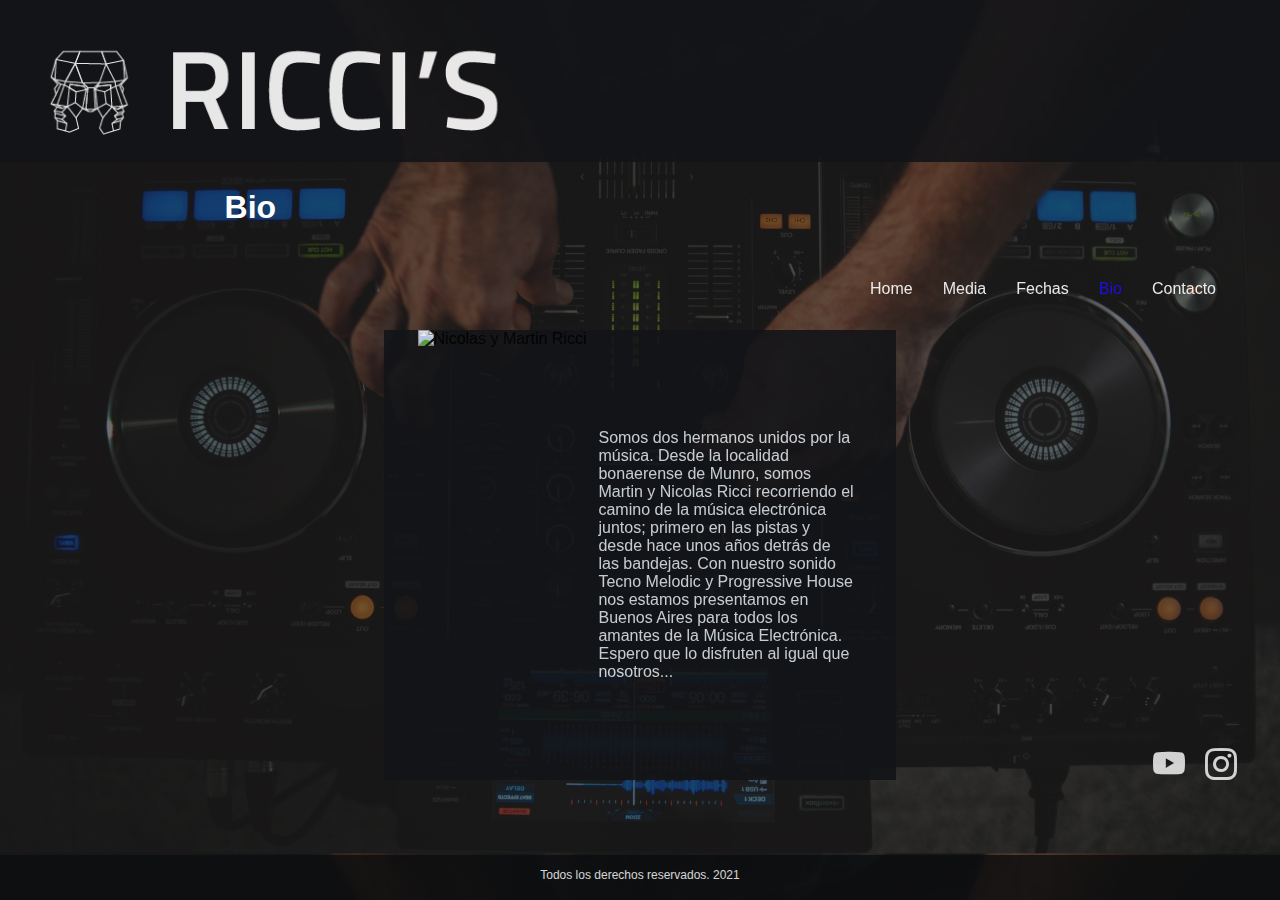
==== pages/bio.html @ ce3fe739 "primera carga" ====
<!DOCTYPE html>
<html lang="en">

<head>
    <meta charset="UTF-8">
    <meta http-equiv="X-UA-Compatible" content="IE=edge">
    <meta name="viewport" content="width=device-width, initial-scale=1.0">
    <link href="https://cdn.jsdelivr.net/npm/bootstrap@5.1.1/dist/css/bootstrap.min.css" rel="stylesheet"
        integrity="sha384-F3w7mX95PdgyTmZZMECAngseQB83DfGTowi0iMjiWaeVhAn4FJkqJByhZMI3AhiU" crossorigin="anonymous">
    <link rel='stylesheet' href='../css/estilos.css' />
    <title>Ricci's</title>
</head>

<body class="pages_bio">
    <header class="header">
        <div class="header__logo">
            <img src="../img/logo1.png">
        </div>
        <nav class='header__menu'>
            <ul>
                <li>
                    <a href='../index.html'>Home</a>
                </li>
                <li>
                    <a href='media.html'>Media</a>
                </li>
                <li>
                    <a href='fechas.html'>Fechas</a>
                </li>
                <li>
                    <a class="activo" href='bio.html'>Bio</a>
                </li>
                <li>
                    <a href='contacto.html'>Contacto</a>
                </li>
            </ul>
        </nav>
    </header>
    <h1>Bio</h1>
    <section class="principalBio">
        <section class="photoBio">
            <img src='../Img/img_1.jpg' alt='Nicolas y Martin Ricci' />
        </section>
        <section class="textBio">
            <p>Somos dos hermanos unidos por la música. Desde la localidad bonaerense de Munro, somos Martin y Nicolas
                Ricci recorriendo el camino de la música electrónica juntos; primero en las pistas y desde hace unos
                años
                detrás de las bandejas. Con nuestro sonido Tecno Melodic y Progressive House nos estamos presentamos en
                Buenos Aires para todos los
                amantes de la Música Electrónica. Espero que lo disfruten al igual que nosotros...</p>
            <section class="channel">
                <a class="channel__youtube" href='https://www.youtube.com/channel/UCpc52qWNZIpne5_n5Q0jDhA'
                    target="_blank">
                    <h1><i class="bi bi-youtube"></i></h1>
                </a>
            </section>
            <section class="redes">
                <a class="redes__ig" href='https://www.instagram.com/riccis.mn' target="_blank">
                    <h1><i class="bi bi-instagram"></i></h1>
                </a>
            </section>
        </section>
        <footer class="footer">
            <p class="footer__text">Todos los derechos reservados. 2021</p>
        </footer>
</body>

</html>
---- css/estilos.css ----
@import url("https://fonts.googleapis.com/css2?family=Open+Sans:wght@300;400;600&family=Titillium+Web:wght@300;400;600&display=swap");
@import url("https://cdn.jsdelivr.net/npm/bootstrap-icons@1.5.0/font/bootstrap-icons.css");
.textBio {
  color: aliceblue;
  text-align: center;
  display: -webkit-box;
  display: -ms-flexbox;
  display: flex;
  width: 20vw;
  padding: 8px;
  padding-left: 12px;
  opacity: 0.9;
}

.textBio p {
  text-align: left;
}

.principalBio {
  display: -webkit-box;
  display: -ms-flexbox;
  display: flex;
  height: 50vh;
  width: 40vw;
  margin: auto;
  -webkit-box-pack: center;
      -ms-flex-pack: center;
          justify-content: center;
  -webkit-box-align: center;
      -ms-flex-align: center;
          align-items: center;
  background-color: #141518;
  opacity: .9;
}

.photoBio {
  display: -webkit-box;
  display: -ms-flexbox;
  display: flex;
  height: 50vh;
  margin-top: auto;
}

.pages_bio {
  background-image: url(../img/backbio.jpg);
  background-size: cover;
}

/* +Bootstrap */
.boots {
  padding-top: 10vh;
  padding-left: 27vw;
  opacity: .7;
}

.card-body {
  background-color: #141518;
  color: white;
}

.container {
  width: 25vw;
  margin-top: 5vh;
  opacity: .7;
}

.pagesContacto {
  background-image: url(../img/back2.jpg);
  background-size: cover;
  background-blend-mode: multiply;
  opacity: .9;
}

.seccionContacto {
  background-color: #0d0e10;
  padding: 20px;
  padding-top: 0;
  width: 30vw;
  height: 45vh;
  margin: auto;
  -webkit-box-shadow: 7px 14px 14px black;
          box-shadow: 7px 14px 14px black;
}

.h2contacto {
  padding: 10px;
  margin-bottom: 5%;
}

.inputform {
  width: 99%;
  margin: auto;
  background-color: #0d0e10;
  padding: 10px;
  margin-bottom: 10px;
  border-radius: 4px;
  border: 1px solid #e2e2e2;
  color: white;
}

#consultas {
  padding-bottom: 46px;
}

.boton {
  color: white;
  width: 49%;
  height: 36px;
  background-color: #141518;
  border-radius: 4px;
  border: 1px solid #e2e2e2;
  margin-bottom: 10px;
}

.pages_media {
  background-image: url(../img/img_back2.jpg);
  background-size: cover;
}

.galeria {
  padding-left: 10vw;
  padding-top: 5vh;
}

/* GRIDS aplicado en Media */
.galeria {
  display: -ms-grid;
  display: grid;
  -ms-grid-columns: 280px;
      grid-template-columns: 280px;
  -ms-grid-rows: 158px;
      grid-template-rows: 158px;
  background-color: none;
      grid-template-areas: "box1 box1 box2 box3" "box1 box1 box6 box3" "box4 box5 box6 box7";
  grid-gap: 20px;
}

.box1 {
  -ms-grid-row: 1;
  -ms-grid-row-span: 2;
  -ms-grid-column: 1;
  -ms-grid-column-span: 2;
  grid-area: box1;
}

.box2 {
  -ms-grid-row: 1;
  -ms-grid-column: 3;
  grid-area: box2;
  -webkit-transition: -webkit-transform 1s;
  transition: -webkit-transform 1s;
  transition: transform 1s;
  transition: transform 1s, -webkit-transform 1s;
}

.box3 {
  -ms-grid-row: 1;
  -ms-grid-row-span: 2;
  -ms-grid-column: 4;
  grid-area: box3;
  -webkit-transition: -webkit-transform 1s;
  transition: -webkit-transform 1s;
  transition: transform 1s;
  transition: transform 1s, -webkit-transform 1s;
}

.box4 {
  -ms-grid-row: 3;
  -ms-grid-column: 1;
  grid-area: box4;
  -webkit-transition: -webkit-transform 1s;
  transition: -webkit-transform 1s;
  transition: transform 1s;
  transition: transform 1s, -webkit-transform 1s;
}

.box5 {
  -ms-grid-row: 3;
  -ms-grid-column: 2;
  grid-area: box5;
  -webkit-transition: -webkit-transform 1s;
  transition: -webkit-transform 1s;
  transition: transform 1s;
  transition: transform 1s, -webkit-transform 1s;
}

.box6 {
  -ms-grid-row: 2;
  -ms-grid-row-span: 2;
  -ms-grid-column: 3;
  grid-area: box6;
  -webkit-transition: -webkit-transform 1s;
  transition: -webkit-transform 1s;
  transition: transform 1s;
  transition: transform 1s, -webkit-transform 1s;
}

.box7 {
  -ms-grid-row: 3;
  -ms-grid-column: 4;
  grid-area: box7;
  -webkit-transition: -webkit-transform 1s;
  transition: -webkit-transform 1s;
  transition: transform 1s;
  transition: transform 1s, -webkit-transform 1s;
}

.efecto:hover {
  -webkit-transform: scale(1.3);
          transform: scale(1.3);
}

.fechas__tabla {
  color: white;
  font-size: 120%;
}

/* FLEXBOX */
.fechas {
  display: -webkit-box;
  display: -ms-flexbox;
  display: flex;
  -webkit-box-pack: center;
      -ms-flex-pack: center;
          justify-content: center;
}

/* Estilo Fechas */
.fechas__tabla {
  border-collapse: collapse;
}

th,
td {
  border-bottom: 1px solid white;
  padding: 15px;
}

.pages_fechas {
  background-image: url(../img/backfechas4.jpg);
  background-size: cover;
}

tr:hover {
  background-color: #141518;
  color: white;
  opacity: 0.5;
}

* {
  margin: 0;
  padding: 0;
}

.index {
  background-image: url(../img/img_back.jpg);
  background-size: cover;
  font-family: open, sans-serif;
  overflow: hidden;
}

.header {
  background-color: #141518;
  height: 18vh;
}

.header__logo {
  display: block;
  float: left;
  margin-top: 2vh;
}

.header__logo img {
  height: 15vh;
  padding: 10px;
}

.header__menu {
  display: block;
  width: 60vw;
  text-align: right;
  position: relative;
  bottom: 32px;
  font-weight: 400;
  float: right;
  margin-right: 3vw;
}

.header__menu ul li {
  list-style-type: none;
  display: inline-block;
  padding-right: 2vw;
  margin-top: 15vh;
}

a:hover {
  color: #1e0eff;
  font-weight: 500;
}

a {
  text-decoration: none;
}

a {
  color: white;
  font-weight: 400;
}

.titulo_index {
  color: white;
  margin-top: 5vh;
}

.redes {
  position: fixed;
  top: 80vh;
  left: 92vw;
}

.channel {
  position: fixed;
  top: 80vh;
  left: 88vw;
}

.footer {
  background-color: #0d0e10;
  color: white;
  text-align: center;
  height: 5vh;
  width: 100vw;
  position: fixed;
  bottom: 0;
}

.footer__text {
  font-size: 75%;
  padding-top: 1%;
}

.textoIndex {
  color: white;
  width: 50%;
  text-align: center;
  margin: auto;
  font-size: 120%;
  padding-top: 5vh;
}

.contenido {
  display: -webkit-box;
  display: -ms-flexbox;
  display: flex;
  width: 100%;
}

.contenido1 {
  width: 50%;
  padding-left: 10vw;
  padding-right: 0;
  margin-left: 3vw;
  margin-right: 0;
  background: -webkit-gradient(linear, left top, right top, color-stop(10%, transparent), color-stop(90%, black));
  background: linear-gradient(left, transparent 10%, black 90%);
}

.contenido2 {
  margin-left: 0;
}

/* Estilo de secciones */
.pages {
  background-color: #0d0e10;
}

h1 {
  color: white;
  text-align: center;
  font-size: 200%;
  font-family: titillum web, sans-serif;
  padding: 3vh;
}

h2 {
  color: white;
  text-align: center;
}

body {
  font-family: open, sans-serif !important;
}

.activo {
  color: #1e0eff;
  font-weight: 500;
}

/* Probando Opacity */
.event {
  -webkit-box-shadow: 7px 14px 14px black;
          box-shadow: 7px 14px 14px black;
  opacity: 0.9;
}

.header {
  opacity: 0.9;
}

.footer {
  opacity: 0.9;
}

/* Bootstrap */
i:hover {
  color: #1e0eff;
}

nav .header__menu {
  display: -webkit-box;
  display: -ms-flexbox;
  display: flex;
  -webkit-box-pack: center;
      -ms-flex-pack: center;
          justify-content: center;
  -webkit-box-align: center;
      -ms-flex-align: center;
          align-items: center;
  margin-top: 2vh !important;
}

/* Probando Media Queries */
@media (max-width: 768px) {
  .index {
    background-image: none;
    background-color: #0d0e10;
    overflow-x: hidden;
  }
  .header__menu {
    display: block;
    width: 100%;
    background-color: #0d0e10;
    padding-top: 2vh;
    float: right;
    margin-left: 0;
    text-align: center;
  }
  nav {
    margin-top: 6vh;
    margin-right: 0;
  }
  .header__menu ul {
    margin: 0;
  }
  .header__menu ul li {
    margin-top: 0;
    margin-left: 0;
    padding-right: 7%;
  }
  .header__logo {
    display: block;
    width: 100vw;
  }
  .header__logo img {
    padding: 0;
  }
  .header__menu ul {
    margin-top: 5px;
  }
  .container {
    width: 70vw;
    margin-top: 15vh;
    margin-left: 0;
  }
  .redes {
    position: fixed;
    top: 80vh;
    left: 25%;
  }
  .channel {
    position: fixed;
    top: 80vh;
    left: 50%;
  }
}
/*# sourceMappingURL=estilos.css.map */
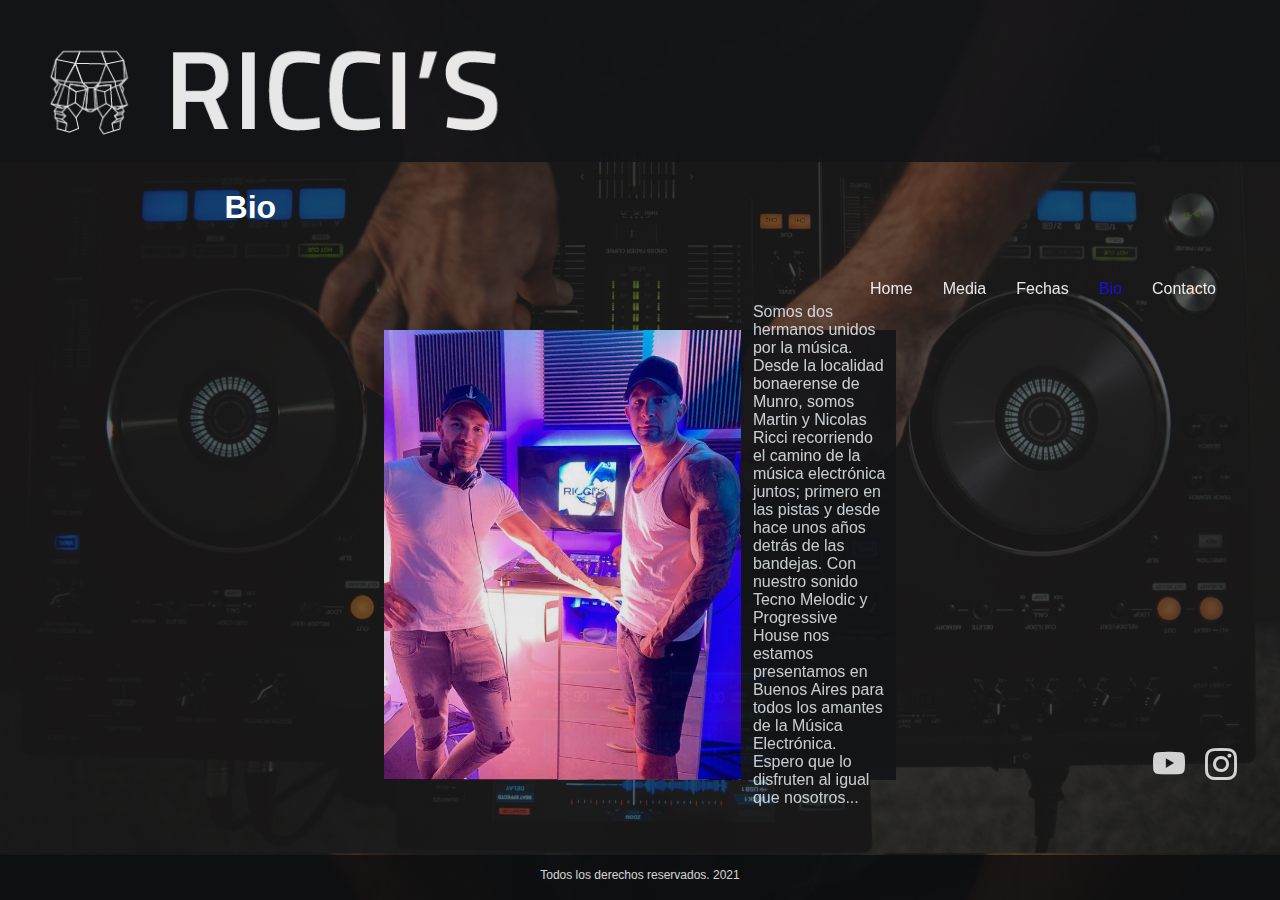
==== commit c2a2a2a2: "cambios clase 16" ====
--- a/pages/bio.html
+++ b/pages/bio.html
@@ -4,11 +4,13 @@
 <head>
     <meta charset="UTF-8">
     <meta http-equiv="X-UA-Compatible" content="IE=edge">
+    <meta name="description" content="Bio de Ricci's Dj">
+    <meta name="keywords" content="Musica electronica, biografia, Nicolas Ricci, Martin Ricci ">
     <meta name="viewport" content="width=device-width, initial-scale=1.0">
     <link href="https://cdn.jsdelivr.net/npm/bootstrap@5.1.1/dist/css/bootstrap.min.css" rel="stylesheet"
         integrity="sha384-F3w7mX95PdgyTmZZMECAngseQB83DfGTowi0iMjiWaeVhAn4FJkqJByhZMI3AhiU" crossorigin="anonymous">
     <link rel='stylesheet' href='../css/estilos.css' />
-    <title>Ricci's</title>
+    <title>Ricci's | Bio</title>
 </head>
 
 <body class="pages_bio">
@@ -39,7 +41,7 @@
     <h1>Bio</h1>
     <section class="principalBio">
         <section class="photoBio">
-            <img src='../Img/img_1.jpg' alt='Nicolas y Martin Ricci' />
+            <img src='../img/img1.jpg' alt='Nicolas y Martin Ricci' />
         </section>
         <section class="textBio">
             <p>Somos dos hermanos unidos por la música. Desde la localidad bonaerense de Munro, somos Martin y Nicolas
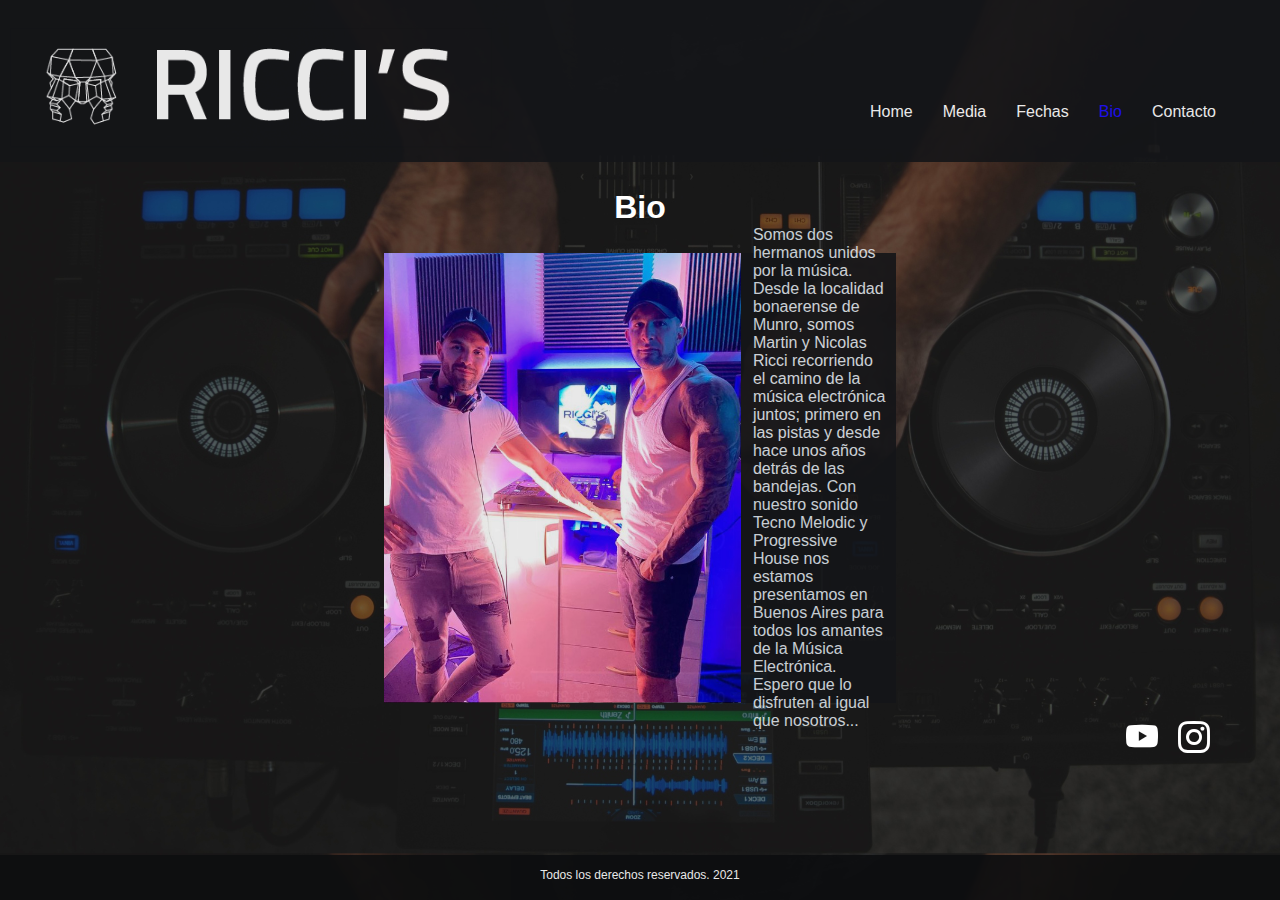
==== commit c54835f8: "pre entrega 4" ====
--- a/pages/bio.html
+++ b/pages/bio.html
@@ -40,31 +40,31 @@
     </header>
     <h1>Bio</h1>
     <section class="principalBio">
-        <section class="photoBio">
+        <div class="photoBio">
             <img src='../img/img1.jpg' alt='Nicolas y Martin Ricci' />
-        </section>
-        <section class="textBio">
+        </div>
+        <div class="textBio">
             <p>Somos dos hermanos unidos por la música. Desde la localidad bonaerense de Munro, somos Martin y Nicolas
                 Ricci recorriendo el camino de la música electrónica juntos; primero en las pistas y desde hace unos
                 años
                 detrás de las bandejas. Con nuestro sonido Tecno Melodic y Progressive House nos estamos presentamos en
                 Buenos Aires para todos los
                 amantes de la Música Electrónica. Espero que lo disfruten al igual que nosotros...</p>
-            <section class="channel">
-                <a class="channel__youtube" href='https://www.youtube.com/channel/UCpc52qWNZIpne5_n5Q0jDhA'
-                    target="_blank">
-                    <h1><i class="bi bi-youtube"></i></h1>
-                </a>
-            </section>
-            <section class="redes">
-                <a class="redes__ig" href='https://www.instagram.com/riccis.mn' target="_blank">
-                    <h1><i class="bi bi-instagram"></i></h1>
-                </a>
-            </section>
-        </section>
-        <footer class="footer">
-            <p class="footer__text">Todos los derechos reservados. 2021</p>
-        </footer>
+        </div>
+    </section>
+        <div class="channel">
+            <a class="channel__youtube" href='https://www.youtube.com/channel/UCpc52qWNZIpne5_n5Q0jDhA' target="_blank">
+                <i class="bi bi-youtube"></i>
+            </a>
+        </div>
+        <div class="redes">
+            <a class="redes__ig" href='https://www.instagram.com/riccis.mn' target="_blank">
+                <i class="bi bi-instagram"></i>
+            </a>
+        </div>
+    <footer class="footer">
+        <p class="footer__text">Todos los derechos reservados. 2021</p>
+    </footer>
 </body>
 
 </html>--- a/css/estilos.css
+++ b/css/estilos.css
@@ -273,13 +273,12 @@
 }
 
 .header__logo img {
-  height: 15vh;
+  height: 13.5vh;
   padding: 10px;
 }
 
 .header__menu {
   display: block;
-  width: 60vw;
   text-align: right;
   position: relative;
   bottom: 32px;
@@ -384,6 +383,10 @@
   padding: 3vh;
 }
 
+i {
+  font-size: 200%;
+}
+
 h2 {
   color: white;
   text-align: center;
@@ -399,12 +402,6 @@
 }
 
 /* Probando Opacity */
-.event {
-  -webkit-box-shadow: 7px 14px 14px black;
-          box-shadow: 7px 14px 14px black;
-  opacity: 0.9;
-}
-
 .header {
   opacity: 0.9;
 }
@@ -418,71 +415,91 @@
   color: #1e0eff;
 }
 
-nav .header__menu {
-  display: -webkit-box;
-  display: -ms-flexbox;
-  display: flex;
-  -webkit-box-pack: center;
-      -ms-flex-pack: center;
-          justify-content: center;
-  -webkit-box-align: center;
-      -ms-flex-align: center;
-          align-items: center;
-  margin-top: 2vh !important;
-}
-
-/* Probando Media Queries */
+/* Media Queries */
 @media (max-width: 768px) {
   .index {
+    background-color: #0d0e10;
     background-image: none;
-    background-color: #0d0e10;
+    overflow: scroll;
     overflow-x: hidden;
   }
   .header__menu {
-    display: block;
+    display: -webkit-box;
+    display: -ms-flexbox;
+    display: flex;
+    -webkit-box-orient: vertical;
+    -webkit-box-direction: normal;
+        -ms-flex-direction: column;
+            flex-direction: column;
+    text-align: left;
+    position: none;
+    float: none;
+    width: 60%;
+  }
+  .header__menu ul li {
+    margin-top: 2vh;
+  }
+  ul {
+    display: -webkit-box;
+    display: -ms-flexbox;
+    display: flex;
+    -webkit-box-orient: vertical;
+    -webkit-box-direction: normal;
+        -ms-flex-direction: column;
+            flex-direction: column;
+    margin-top: 5vh;
+  }
+  .contenido {
+    -webkit-box-orient: vertical;
+    -webkit-box-direction: normal;
+        -ms-flex-direction: column;
+            flex-direction: column;
+  }
+  .contenido1 {
     width: 100%;
-    background-color: #0d0e10;
-    padding-top: 2vh;
-    float: right;
-    margin-left: 0;
-    text-align: center;
-  }
-  nav {
-    margin-top: 6vh;
-    margin-right: 0;
-  }
-  .header__menu ul {
-    margin: 0;
-  }
-  .header__menu ul li {
-    margin-top: 0;
-    margin-left: 0;
-    padding-right: 7%;
-  }
-  .header__logo {
-    display: block;
-    width: 100vw;
-  }
-  .header__logo img {
-    padding: 0;
-  }
-  .header__menu ul {
-    margin-top: 5px;
-  }
-  .container {
-    width: 70vw;
-    margin-top: 15vh;
-    margin-left: 0;
+    margin-top: 25vh;
+  }
+  .contenido2 {
+    width: 100%;
+    margin-left: auto;
+  }
+  .follow {
+    display: -webkit-box;
+    display: -ms-flexbox;
+    display: flex;
+    -webkit-box-orient: horizontal;
+    -webkit-box-direction: normal;
+        -ms-flex-direction: row;
+            flex-direction: row;
+    height: 10vh;
+    margin-top: 5vh;
+    margin-bottom: 5vh;
   }
   .redes {
-    position: fixed;
-    top: 80vh;
-    left: 25%;
+    display: -webkit-box;
+    display: -ms-flexbox;
+    display: flex;
+    -webkit-box-orient: vertical;
+    -webkit-box-direction: normal;
+        -ms-flex-direction: column;
+            flex-direction: column;
+    position: static;
+    width: 48%;
   }
   .channel {
-    position: fixed;
-    top: 80vh;
-    left: 50%;
+    display: -webkit-box;
+    display: -ms-flexbox;
+    display: flex;
+    -webkit-box-orient: vertical;
+    -webkit-box-direction: normal;
+        -ms-flex-direction: column;
+            flex-direction: column;
+    position: static;
+    width: 48%;
+    -webkit-box-align: end;
+        -ms-flex-align: end;
+            align-items: flex-end;
+    margin-right: 4%;
   }
 }
 /*# sourceMappingURL=estilos.css.map */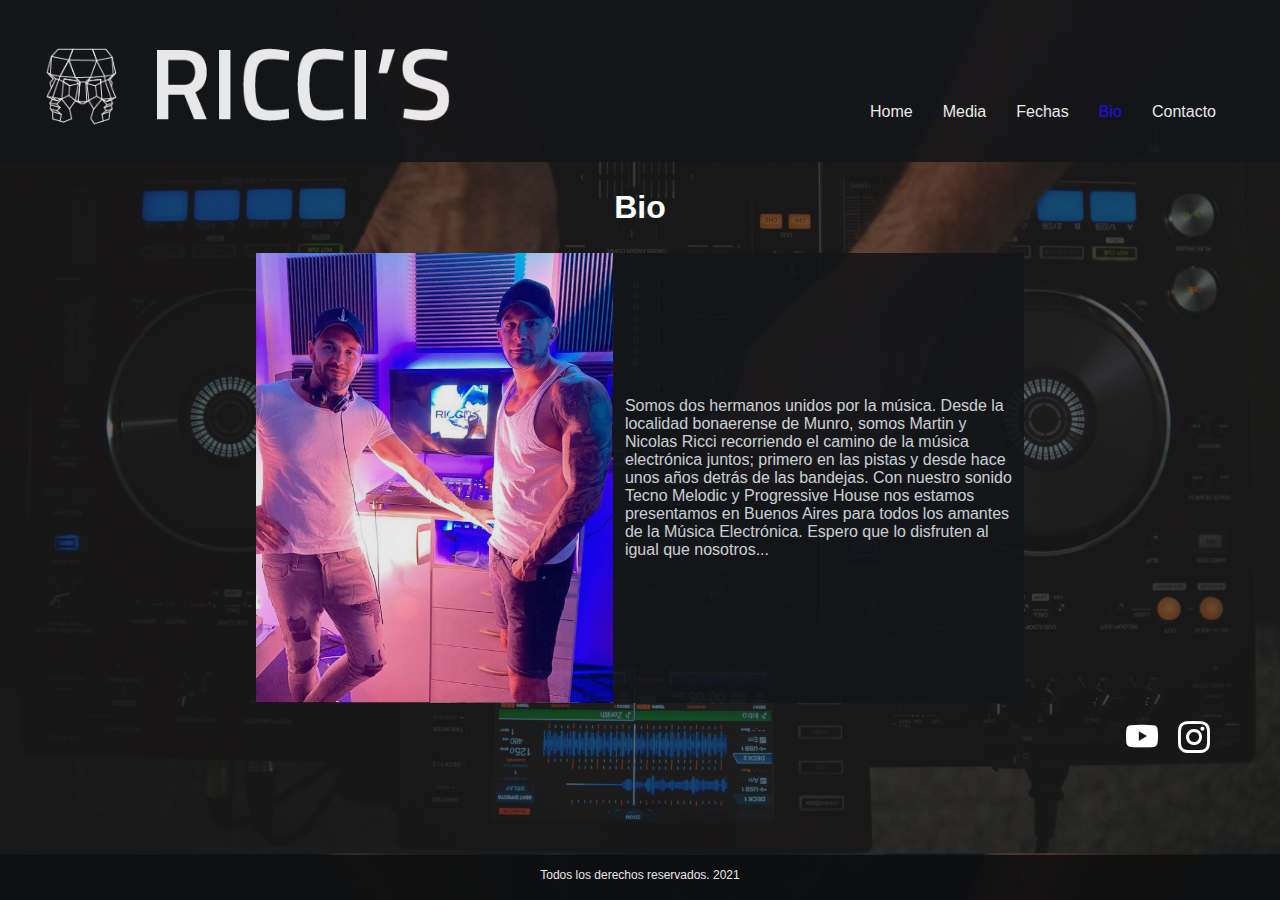
==== commit c5d527ed: "media queries" ====
--- a/pages/bio.html
+++ b/pages/bio.html
@@ -52,6 +52,7 @@
                 amantes de la Música Electrónica. Espero que lo disfruten al igual que nosotros...</p>
         </div>
     </section>
+    <div class="follow">
         <div class="channel">
             <a class="channel__youtube" href='https://www.youtube.com/channel/UCpc52qWNZIpne5_n5Q0jDhA' target="_blank">
                 <i class="bi bi-youtube"></i>
@@ -62,6 +63,7 @@
                 <i class="bi bi-instagram"></i>
             </a>
         </div>
+    </div>
     <footer class="footer">
         <p class="footer__text">Todos los derechos reservados. 2021</p>
     </footer>
--- a/css/estilos.css
+++ b/css/estilos.css
@@ -6,7 +6,7 @@
   display: -webkit-box;
   display: -ms-flexbox;
   display: flex;
-  width: 20vw;
+  width: auto;
   padding: 8px;
   padding-left: 12px;
   opacity: 0.9;
@@ -20,8 +20,8 @@
   display: -webkit-box;
   display: -ms-flexbox;
   display: flex;
-  height: 50vh;
-  width: 40vw;
+  height: 40%;
+  width: 60%;
   margin: auto;
   -webkit-box-pack: center;
       -ms-flex-pack: center;
@@ -39,6 +39,9 @@
   display: flex;
   height: 50vh;
   margin-top: auto;
+  -webkit-box-pack: center;
+      -ms-flex-pack: center;
+          justify-content: center;
 }
 
 .pages_bio {
@@ -46,22 +49,18 @@
   background-size: cover;
 }
 
-/* +Bootstrap */
-.boots {
-  padding-top: 10vh;
-  padding-left: 27vw;
-  opacity: .7;
-}
-
-.card-body {
-  background-color: #141518;
-  color: white;
-}
-
-.container {
-  width: 25vw;
-  margin-top: 5vh;
-  opacity: .7;
+/* Media Queries */
+@media (max-width: 768px) {
+  .principalBio {
+    -webkit-box-orient: vertical;
+    -webkit-box-direction: normal;
+        -ms-flex-direction: column;
+            flex-direction: column;
+  }
+  .photoBio {
+    width: 50vw;
+    height: auto;
+  }
 }
 
 .pagesContacto {
@@ -75,8 +74,7 @@
   background-color: #0d0e10;
   padding: 20px;
   padding-top: 0;
-  width: 30vw;
-  height: 45vh;
+  width: 50vw;
   margin: auto;
   -webkit-box-shadow: 7px 14px 14px black;
           box-shadow: 7px 14px 14px black;
@@ -84,7 +82,7 @@
 
 .h2contacto {
   padding: 10px;
-  margin-bottom: 5%;
+  margin-bottom: 1%;
 }
 
 .inputform {
@@ -112,6 +110,13 @@
   margin-bottom: 10px;
 }
 
+/* Media Queries */
+@media (max-width: 768px) {
+  .seccionContacto {
+    width: 80vw;
+  }
+}
+
 .pages_media {
   background-image: url(../img/img_back2.jpg);
   background-size: cover;
@@ -123,31 +128,25 @@
 }
 
 /* GRIDS aplicado en Media */
-.galeria {
-  display: -ms-grid;
-  display: grid;
-  -ms-grid-columns: 280px;
-      grid-template-columns: 280px;
-  -ms-grid-rows: 158px;
-      grid-template-rows: 158px;
-  background-color: none;
-      grid-template-areas: "box1 box1 box2 box3"- "box1 box1 box6 box3"- "box4 box5 box6 box7";
-  grid-gap: 20px;
-}
-
+/*
+.galeria {
+    display: grid;
+    grid-template-columns: 280px;
+    grid-template-rows: 158px;
+    background-color: none;
+    grid-template-areas:
+        "box1 box1 box2 box3"
+        "box1 box1 box6 box3"
+        "box4 box5 box6 box7";
+    grid-gap: 20px;
+
+}
+*/
 .box1 {
-  -ms-grid-row: 1;
-  -ms-grid-row-span: 2;
-  -ms-grid-column: 1;
-  -ms-grid-column-span: 2;
   grid-area: box1;
 }
 
 .box2 {
-  -ms-grid-row: 1;
-  -ms-grid-column: 3;
   grid-area: box2;
   -webkit-transition: -webkit-transform 1s;
   transition: -webkit-transform 1s;
@@ -156,9 +155,6 @@
 }
 
 .box3 {
-  -ms-grid-row: 1;
-  -ms-grid-row-span: 2;
-  -ms-grid-column: 4;
   grid-area: box3;
   -webkit-transition: -webkit-transform 1s;
   transition: -webkit-transform 1s;
@@ -167,8 +163,6 @@
 }
 
 .box4 {
-  -ms-grid-row: 3;
-  -ms-grid-column: 1;
   grid-area: box4;
   -webkit-transition: -webkit-transform 1s;
   transition: -webkit-transform 1s;
@@ -177,8 +171,6 @@
 }
 
 .box5 {
-  -ms-grid-row: 3;
-  -ms-grid-column: 2;
   grid-area: box5;
   -webkit-transition: -webkit-transform 1s;
   transition: -webkit-transform 1s;
@@ -187,9 +179,6 @@
 }
 
 .box6 {
-  -ms-grid-row: 2;
-  -ms-grid-row-span: 2;
-  -ms-grid-column: 3;
   grid-area: box6;
   -webkit-transition: -webkit-transform 1s;
   transition: -webkit-transform 1s;
@@ -198,8 +187,6 @@
 }
 
 .box7 {
-  -ms-grid-row: 3;
-  -ms-grid-column: 4;
   grid-area: box7;
   -webkit-transition: -webkit-transform 1s;
   transition: -webkit-transform 1s;
@@ -210,6 +197,89 @@
 .efecto:hover {
   -webkit-transform: scale(1.3);
           transform: scale(1.3);
+}
+
+/* Media Queries */
+@media (max-width: 768px) {
+  .pages_media {
+    background-color: #0d0e10;
+    background-image: none;
+    overflow: scroll;
+    overflow-x: hidden;
+    width: 100%;
+  }
+  .header {
+    display: -webkit-box;
+    display: -ms-flexbox;
+    display: flex;
+    -webkit-box-orient: vertical;
+    -webkit-box-direction: normal;
+        -ms-flex-direction: column;
+            flex-direction: column;
+    width: 100%;
+  }
+  .header__menu {
+    display: -webkit-box;
+    display: -ms-flexbox;
+    display: flex;
+    -webkit-box-orient: vertical;
+    -webkit-box-direction: normal;
+        -ms-flex-direction: column;
+            flex-direction: column;
+    text-align: left;
+    position: none;
+    float: none;
+    width: 60%;
+  }
+  .header__menu ul li {
+    margin-top: 2vh;
+  }
+  ul {
+    display: -webkit-box;
+    display: -ms-flexbox;
+    display: flex;
+    -webkit-box-orient: vertical;
+    -webkit-box-direction: normal;
+        -ms-flex-direction: column;
+            flex-direction: column;
+    margin-top: 5vh;
+  }
+}
+
+@media only screen and (min-width: 1024px) {
+  .galeria {
+    display: -ms-grid;
+    display: grid;
+    -ms-grid-columns: 280px;
+        grid-template-columns: 280px;
+    -ms-grid-rows: 158px;
+        grid-template-rows: 158px;
+    background-color: none;
+        grid-template-areas: "box1 box1 box2 box3"+ "box1 box1 box6 box3"+ "box4 box5 box6 box7";
+    grid-gap: 20px;
+  }
+}
+
+@media only screen and (max-width: 1024px) {
+  .galeria {
+    display: -webkit-box;
+    display: -ms-flexbox;
+    display: flex;
+    -webkit-box-orient: vertical;
+    -webkit-box-direction: normal;
+        -ms-flex-direction: column;
+            flex-direction: column;
+    -webkit-box-align: center;
+        -ms-flex-align: center;
+            align-items: center;
+    padding-left: 0;
+    padding-top: 30vh;
+  }
+  .efecto {
+    margin-top: 2vh;
+  }
 }
 
 .fechas__tabla {
@@ -249,6 +319,45 @@
   opacity: 0.5;
 }
 
+/* Media Queries */
+@media (max-width: 768px) {
+  .pages_fechas {
+    background-color: #0d0e10;
+    background-image: none;
+    overflow: scroll;
+    overflow-x: hidden;
+  }
+  .header__menu {
+    display: -webkit-box;
+    display: -ms-flexbox;
+    display: flex;
+    -webkit-box-orient: vertical;
+    -webkit-box-direction: normal;
+        -ms-flex-direction: column;
+            flex-direction: column;
+    text-align: left;
+    position: none;
+    float: none;
+    width: 60%;
+  }
+  .header__menu ul li {
+    margin-top: 2vh;
+  }
+  ul {
+    display: -webkit-box;
+    display: -ms-flexbox;
+    display: flex;
+    -webkit-box-orient: vertical;
+    -webkit-box-direction: normal;
+        -ms-flex-direction: column;
+            flex-direction: column;
+    margin-top: 5vh;
+  }
+  h1 {
+    margin-top: 25vh;
+  }
+}
+
 * {
   margin: 0;
   padding: 0;
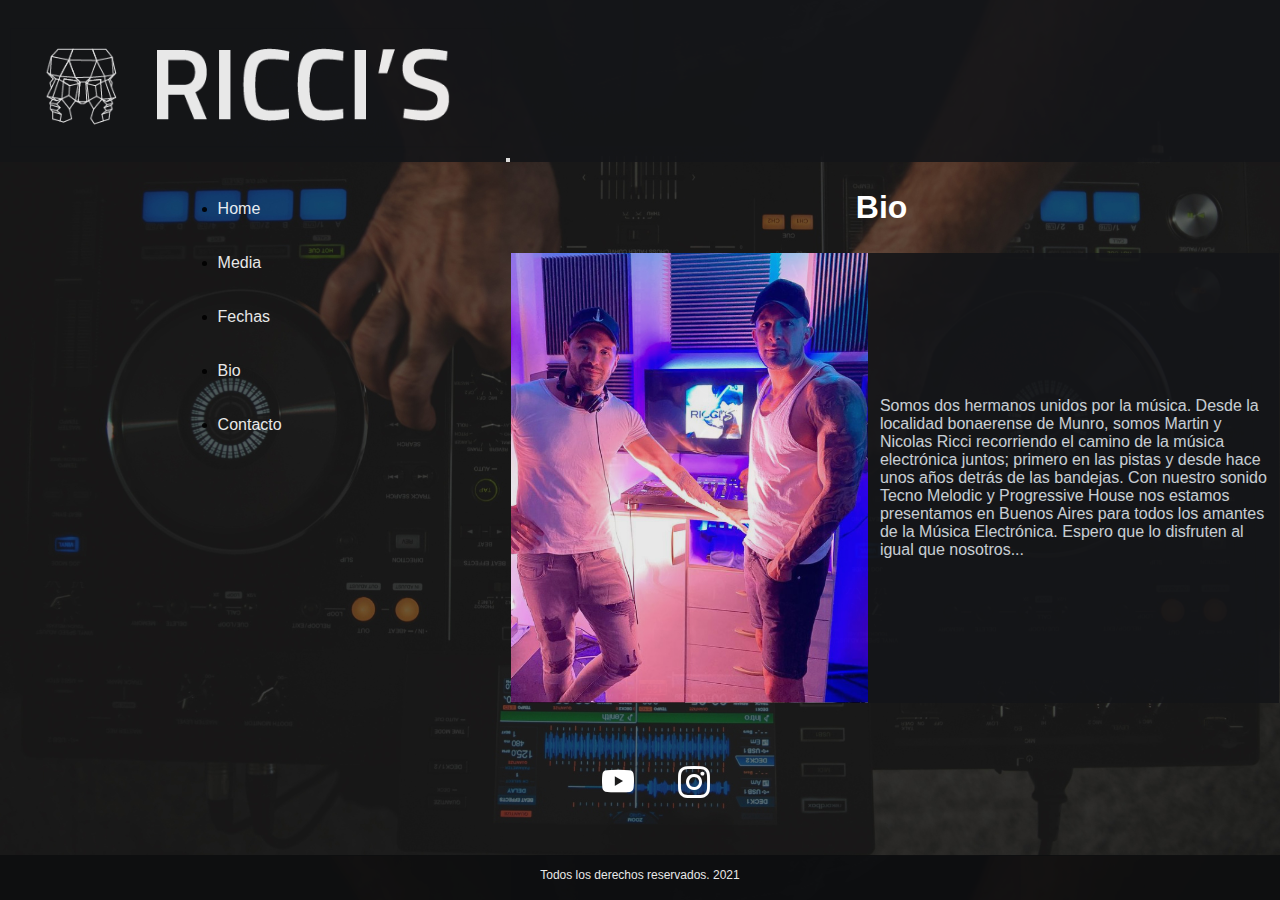
==== commit daa5b081: "entrega final" ====
--- a/pages/bio.html
+++ b/pages/bio.html
@@ -15,27 +15,36 @@
 
 <body class="pages_bio">
     <header class="header">
-        <div class="header__logo">
-            <img src="../img/logo1.png">
-        </div>
-        <nav class='header__menu'>
-            <ul>
-                <li>
-                    <a href='../index.html'>Home</a>
-                </li>
-                <li>
-                    <a href='media.html'>Media</a>
-                </li>
-                <li>
-                    <a href='fechas.html'>Fechas</a>
-                </li>
-                <li>
-                    <a class="activo" href='bio.html'>Bio</a>
-                </li>
-                <li>
-                    <a href='contacto.html'>Contacto</a>
-                </li>
-            </ul>
+        <nav class="navbar navbar-expand-lg navbar-dark">
+            <div class="container-fluid header__logo">
+                <a class="navbar-brand" href="#">
+                    <img src="../img/logo1.png">
+                </a>
+                <button class="navbar-toggler" type="button" data-bs-toggle="collapse" data-bs-target="#navbarNav"
+                    aria-controls="navbarNav" aria-expanded="false" aria-label="Toggle navigation">
+                    <span class="navbar-toggler-icon"></span>
+                </button>
+                <div class="collapse navbar-collapse" id="navbarNav">
+                    <ul class="navbar-nav">
+                        <li class="nav-item">
+                            <a class="nav-link" href="../index.html">Home</a>
+                        </li>
+                        <li class="nav-item">
+                            <a class="nav-link" href="media.html">Media</a>
+                        </li>
+                        <li class="nav-item">
+                            <a class="nav-link" href="fechas.html">Fechas</a>
+                        </li>
+                        <li class="nav-item">
+                            <a class="nav-link active" aria-current="page" href="bio.html">Bio</a>
+                        </li>
+                        <li class="nav-item">
+                            <a class="nav-link" href="contacto.html">Contacto</a>
+                        </li>
+
+                    </ul>
+                </div>
+            </div>
         </nav>
     </header>
     <h1>Bio</h1>
--- a/css/estilos.css
+++ b/css/estilos.css
@@ -123,25 +123,20 @@
 }
 
 .galeria {
-  padding-left: 10vw;
-  padding-top: 5vh;
+  padding-top: 2vh;
+  width: 80%;
+}
+
+.cont {
+  display: -ms-grid;
+  display: grid;
+  width: 100%;
+  -webkit-box-pack: center;
+      -ms-flex-pack: center;
+          justify-content: center;
 }
 
 /* GRIDS aplicado en Media */
-/*
-.galeria {
-    display: grid;
-    grid-template-columns: 280px;
-    grid-template-rows: 158px;
-    background-color: none;
-    grid-template-areas:
-        "box1 box1 box2 box3"
-        "box1 box1 box6 box3"
-        "box4 box5 box6 box7";
-    grid-gap: 20px;
-
-}
-*/
 .box1 {
   grid-area: box1;
 }
@@ -425,13 +420,15 @@
 .redes {
   position: fixed;
   top: 80vh;
-  left: 92vw;
+  left: 53vw;
+  margin-top: 5vh;
 }
 
 .channel {
   position: fixed;
   top: 80vh;
-  left: 88vw;
+  left: 47vw;
+  margin-top: 5vh;
 }
 
 .footer {
@@ -463,10 +460,14 @@
   display: -ms-flexbox;
   display: flex;
   width: 100%;
+  -webkit-box-pack: center;
+      -ms-flex-pack: center;
+          justify-content: center;
+  margin-top: 2vh;
 }
 
 .contenido1 {
-  width: 50%;
+  width: 60%;
   padding-left: 10vw;
   padding-right: 0;
   margin-left: 3vw;
@@ -477,6 +478,20 @@
 
 .contenido2 {
   margin-left: 0;
+  max-width: 450px;
+}
+
+.follow {
+  display: -webkit-box;
+  display: -ms-flexbox;
+  display: flex;
+  -webkit-box-orient: horizontal;
+  -webkit-box-direction: normal;
+      -ms-flex-direction: row;
+          flex-direction: row;
+  height: 10vh;
+  margin-top: 5vh;
+  margin-bottom: 2vh;
 }
 
 /* Estilo de secciones */
@@ -522,6 +537,19 @@
 /* Bootstrap */
 i:hover {
   color: #1e0eff;
+}
+
+a.navbar-brand {
+  width: 50%;
+}
+
+.navbar-nav {
+  margin-left: 15vw;
+}
+
+.nav-item {
+  margin-left: 2vw;
+  padding-top: 4vh;
 }
 
 /* Media Queries */
@@ -563,14 +591,20 @@
     -webkit-box-direction: normal;
         -ms-flex-direction: column;
             flex-direction: column;
+    overflow-x: hidden;
   }
   .contenido1 {
     width: 100%;
     margin-top: 25vh;
+    margin-bottom: 5vh;
+    padding-left: 0;
+    margin-left: 0;
   }
   .contenido2 {
     width: 100%;
-    margin-left: auto;
+  }
+  .textoIndex {
+    width: 70%;
   }
   .follow {
     display: -webkit-box;
@@ -594,6 +628,7 @@
             flex-direction: column;
     position: static;
     width: 48%;
+    margin-top: 0;
   }
   .channel {
     display: -webkit-box;
@@ -609,6 +644,10 @@
         -ms-flex-align: end;
             align-items: flex-end;
     margin-right: 4%;
+    margin-top: 0;
+  }
+  a.navbar-brand {
+    width: auto;
   }
 }
 /*# sourceMappingURL=estilos.css.map */